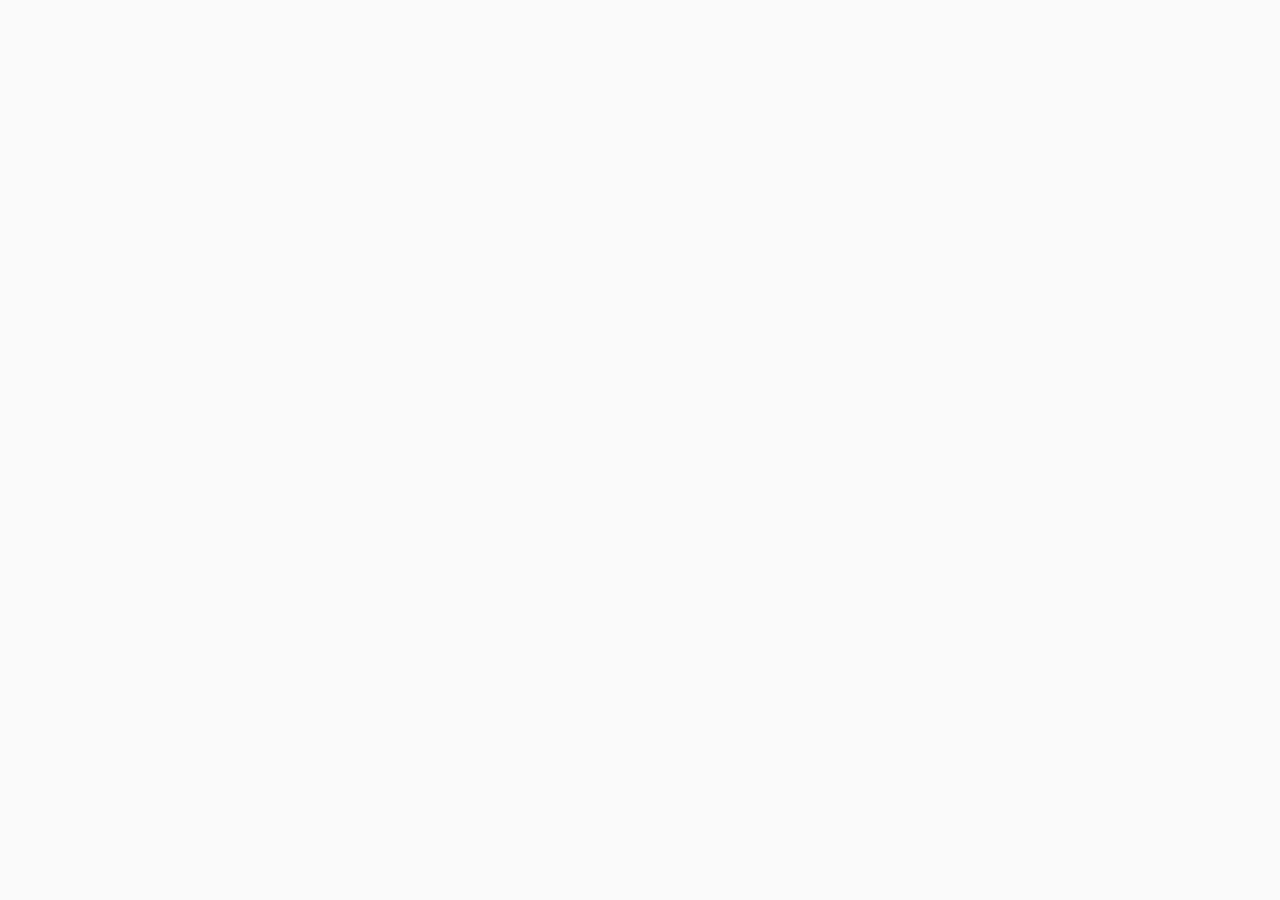
==== src/index.html @ dfd616df "inicio portfolio" ====
<!DOCTYPE html>
<html lang="en">
<head>
  <meta charset="UTF-8">
  <meta http-equiv="X-UA-Compatible" content="IE=edge">
  <meta name="viewport" content="width=device-width, initial-scale=1.0">
  <title>Portfólio do Renato Zanella</title>

  <link rel="stylesheet" href="./style.css" />
  <link rel="preconnect" href="https://fonts.googleapis.com">
  <link rel="preconnect" href="https://fonts.gstatic.com" crossorigin>
  <link href="https://fonts.googleapis.com/css2?family=Ubuntu:wght@300;400;700&display=swap" rel="stylesheet">
</head>
<body>
  
  <header>
    <nav></nav>
  </header>

  <main>
    <h1></h1>
    <p></p>
    <img />
  </main>

  <footer>
    <p></p>
    <nav></nav>
  </footer>

  <script src="./script.js"></script>
</body>
</html>
---- src/style.css ----
* {
  margin: 0;
  padding: 0;
  box-sizing: border-box;
}

body {
  background-color: rgb(250, 250, 250);
  font-family: 'Ubuntu', sans-serif;
}
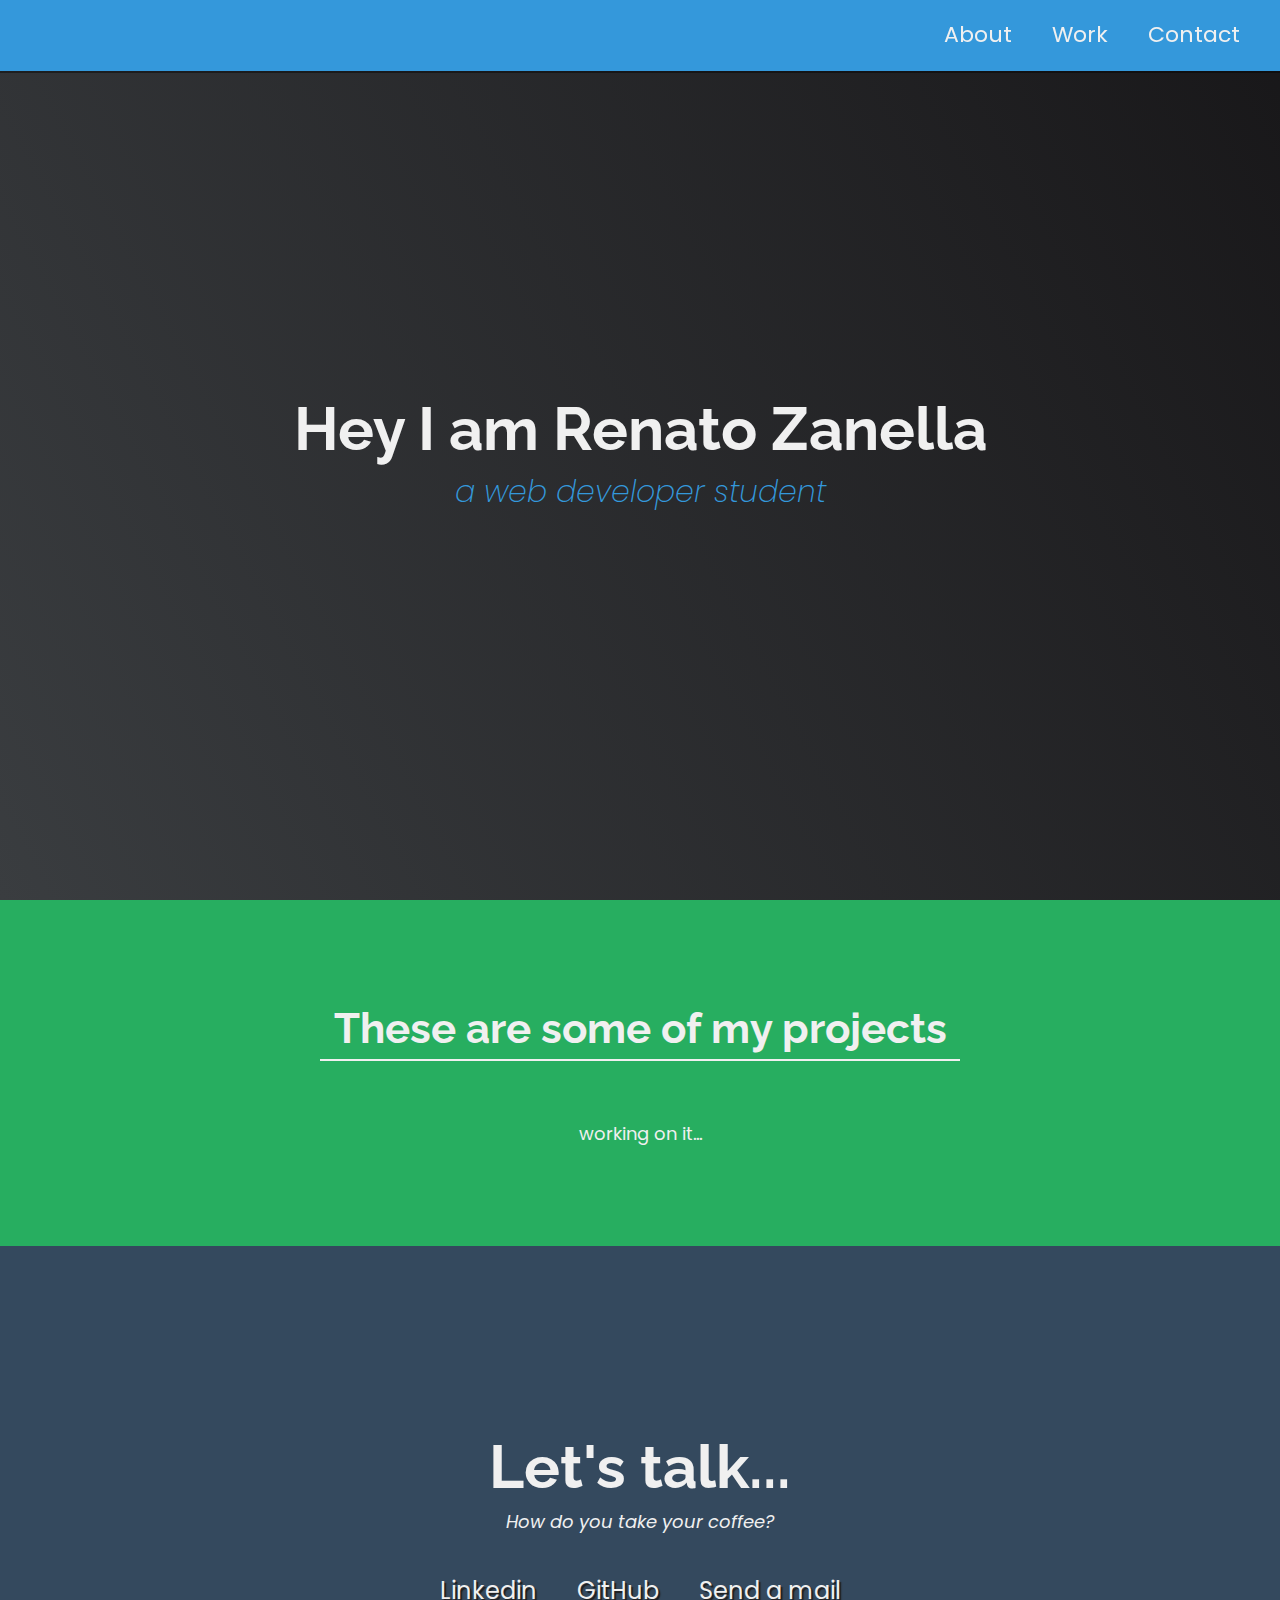
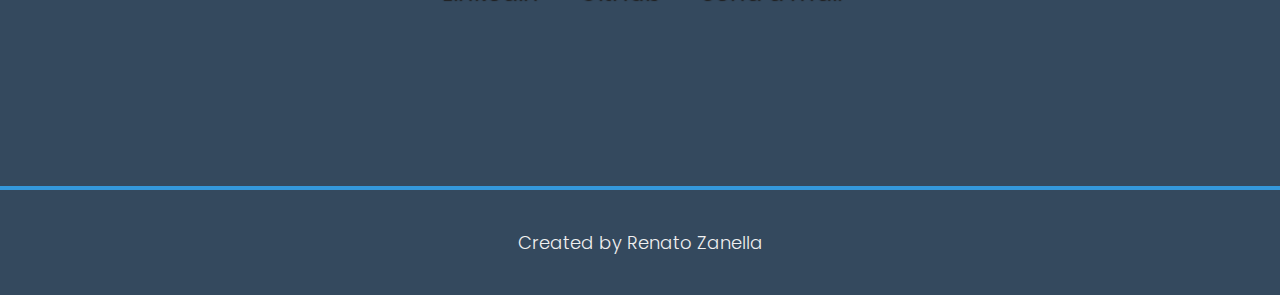
==== commit 571b511a: "portfolio atualizado" ====
--- a/src/index.html
+++ b/src/index.html
@@ -4,28 +4,76 @@
   <meta charset="UTF-8">
   <meta http-equiv="X-UA-Compatible" content="IE=edge">
   <meta name="viewport" content="width=device-width, initial-scale=1.0">
-  <title>Portfólio do Renato Zanella</title>
+  <title>🌀 Renato Zanella</title>
 
   <link rel="stylesheet" href="./style.css" />
-  <link rel="preconnect" href="https://fonts.googleapis.com">
-  <link rel="preconnect" href="https://fonts.gstatic.com" crossorigin>
-  <link href="https://fonts.googleapis.com/css2?family=Ubuntu:wght@300;400;700&display=swap" rel="stylesheet">
+  <link
+  rel="stylesheet"
+  href="https://use.fontawesome.com/releases/v5.8.2/css/all.css"
+  integrity="sha384-oS3vJWv+0UjzBfQzYUhtDYW+Pj2yciDJxpsK1OYPAYjqT085Qq/1cq5FLXAZQ7Ay"
+  crossorigin="anonymous"
+  />
+  <link
+    href="https://fonts.googleapis.com/css?family=Poppins:200i,300,400&display=swap"
+    rel="stylesheet"
+  />
+  <link
+    href="https://fonts.googleapis.com/css?family=Raleway:700&display=swap"
+    rel="stylesheet"
+  />
 </head>
 <body>
   
-  <header>
-    <nav></nav>
-  </header>
+  <nav id="navbar" class="nav">
+    <ul class="nav-list">
+      <li><a href="#welcome-section">About</a></li>
+      <li><a href="#projects">Work</a></li>
+      <li><a href="#contact">Contact</a></li>
+    </ul>
+  </nav>
 
-  <main>
-    <h1></h1>
-    <p></p>
-    <img />
-  </main>
+  <section id="welcome-section" class="welcome-section">
+    <h1>Hey I am Renato Zanella</h1>
+    <p>a web developer student</p>
+  </section>
+
+
+  <section id="projects" class="projects-section">
+    <h2 class="projects-section-header">These are some of my projects</h2>
+    <div class="projects-grid">
+      <p>working on it...</p>
+    </div>
+  </section>
+
+  <section id="contact" class="contact-section">
+    <div class="contact-section-header">
+      <h2>Let's talk...</h2>
+      <p>How do you take your coffee?</p>
+    </div>
+    <div class="contact-links">
+      <a
+      href="https://www.linkedin.com/in/renatozr11/"
+      target="_blank"
+      class="btn contact-details"
+      ><i class="fab fa-linkedin"></i> Linkedin</a>
+
+      <a
+        id="profile-link"
+        href="https://github.com/renatozr"
+        target="_blank"
+        class="btn contact-details"
+      ><i class="fab fa-github"></i> GitHub</a>
+
+      <a
+        href="mailto:renatozr@gmail.com"
+        target="_blank"
+        class="btn contact-details"
+      ><i class="fa fa-at"></i> Send a mail</a>
+    </div>
+  </section>
 
   <footer>
-    <p></p>
-    <nav></nav>
+    <p>Created by Renato Zanella</p>
   </footer>
 
   <script src="./script.js"></script>
--- a/src/style.css
+++ b/src/style.css
@@ -1,10 +1,256 @@
+/* Custom properties/variables  */
+:root {
+  --main-white: #f0f0f0;
+  --main-blue: #3498db;
+  --main-green: #27ae60;
+  --main-gray: #34495e;
+}
+
+/* Base reset */
 * {
   margin: 0;
   padding: 0;
+}
+
+/* reference https://codepen.io/freeCodeCamp/full/zNBOYG */
+/* box-sizing and font sizing */
+*,
+*::before,
+*::after {
+  box-sizing: inherit;
+}
+
+/* reference https://codepen.io/freeCodeCamp/full/zNBOYG */
+html {
   box-sizing: border-box;
-}
-
+
+  /* Set font size for easy rem calculations
+   * default document font size = 16px, 1rem = 16px, 100% = 16px
+   * (100% / 16px) * 10 = 62.5%, 1rem = 10px, 62.5% = 10px
+  */
+  font-size: 62.5%;
+  scroll-behavior: smooth;
+}
+
+/* reference https://codepen.io/freeCodeCamp/full/zNBOYG */
+/* A few media query to set some font sizes at different screen sizes.
+ * This helps automate a bit of responsiveness.
+ * The trick is to use the rem unit for size values, margin and padding.
+ * Because rem is relative to the document font size
+ * when we scale up or down the font size on the document
+ * it will affect all properties using rem units for the values.
+*/
+
+/* I am using the em unit for breakpoints
+ * The calculation is the following
+ * screen size divided by browser base font size
+ * As an example: a breakpoint at 980px
+ * 980px / 16px = 61.25em
+*/
+
+/* 1200px / 16px = 75em */
+@media (max-width: 75em) {
+  html {
+    font-size: 60%;
+  }
+}
+
+/* 980px / 16px = 61.25em */
+@media (max-width: 61.25em) {
+  html {
+    font-size: 58%;
+  }
+}
+
+/* 460px / 16px = 28.75em */
+@media (max-width: 28.75em) {
+  html {
+    font-size: 55%;
+  }
+}
+
+/* Base styles */
 body {
-  background-color: rgb(250, 250, 250);
-  font-family: 'Ubuntu', sans-serif;
-}
+  font-family: 'Poppins', sans-serif;
+  font-size: 1.8rem; /* 18px */
+  font-weight: 400;
+  line-height: 1.4;
+  color: var(--main-white);
+}
+
+h1,
+h2 {
+  font-family: 'Raleway', sans-serif;
+  font-weight: 700;
+  text-align: center;
+}
+
+h1 {
+  font-size: 6rem;
+}
+
+h2 {
+  font-size: 4.2rem;
+}
+
+ul {
+  list-style: none;
+}
+
+a {
+  text-decoration: none;
+  color: var(--main-white);
+}
+
+/* nav */
+
+.nav {
+  display: flex;
+  justify-content: flex-end;
+  position: fixed;
+  top: 0;
+  left: 0;
+  width: 100%;
+  background: var(--main-blue);
+  box-shadow: 0 2px 0 rgba(0, 0, 0, 0.4);
+  z-index: 10;
+}
+
+.nav-list {
+  display: flex;
+  margin-right: 2rem;
+}
+
+@media (max-width: 28.75em) {
+  .nav {
+    justify-content: center;
+  }
+
+  .nav-list {
+    margin: 0 1rem;
+  }
+}
+
+.nav-list a {
+  display: block;
+  font-size: 2.2rem;
+  padding: 2rem;
+}
+
+.nav-list a:hover {
+  background: var(--main-green);
+}
+
+/* Welcome section */
+
+.welcome-section {
+  display: flex;
+  flex-direction: column;
+  justify-content: center;
+  align-items: center;
+  width: 100%;
+  height: 100vh;
+  background-color: #2c3e50;
+  background-image: linear-gradient(62deg, #3a3d40 0%, #181719 100%);
+}
+
+.welcome-section > p {
+  font-size: 3rem;
+  font-weight: 200;
+  font-style: italic;
+  color: var(--main-blue);
+}
+
+/* Projects section */
+
+.projects-section {
+  text-align: center;
+  padding: 10rem 2rem;
+  background: var(--main-green);
+}
+
+.projects-section-header {
+  max-width: 640px;
+  margin: 0 auto 6rem auto;
+  border-bottom: 0.2rem solid var(--main-white);
+}
+
+@media (max-width: 28.75em) {
+  .projects-section-header {
+    font-size: 4rem;
+  }
+}
+
+/* Contact section */
+
+.contact-section {
+  display: flex;
+  flex-direction: column;
+  justify-content: center;
+  align-items: center;
+  text-align: center;
+  width: 100%;
+  height: 60vh;
+  padding: 0 2rem;
+  background: var(--main-gray);
+}
+
+.contact-section-header > h2 {
+  font-size: 6rem;
+}
+
+@media (max-width: 28.75em) {
+  .contact-section-header > h2 {
+    font-size: 4rem;
+  }
+}
+
+.contact-section-header > p {
+  font-style: italic;
+}
+
+.contact-links {
+  display: flex;
+  justify-content: center;
+  width: 100%;
+  max-width: 980px;
+  margin-top: 4rem;
+  flex-wrap: wrap;
+}
+
+.contact-details {
+  margin-right: 4rem;
+  font-size: 2.4rem;
+  text-shadow: 2px 2px 1px #1f1f1f;
+  transition: transform 0.3s ease-out;
+}
+
+.contact-details:last-of-type {
+  margin-right: 0;
+}
+
+.contact-details:hover {
+  transform: translateY(5px);
+}
+
+/* Footer */
+
+footer {
+  font-weight: 300;
+  display: flex;
+  justify-content: space-evenly;
+  padding: 2rem;
+  background: var(--main-gray);
+  border-top: 4px solid var(--main-blue);
+}
+
+footer > p {
+  margin: 2rem;
+}
+
+@media (max-width: 28.75em) {
+  footer {
+    flex-direction: column;
+    text-align: center;
+  }
+}